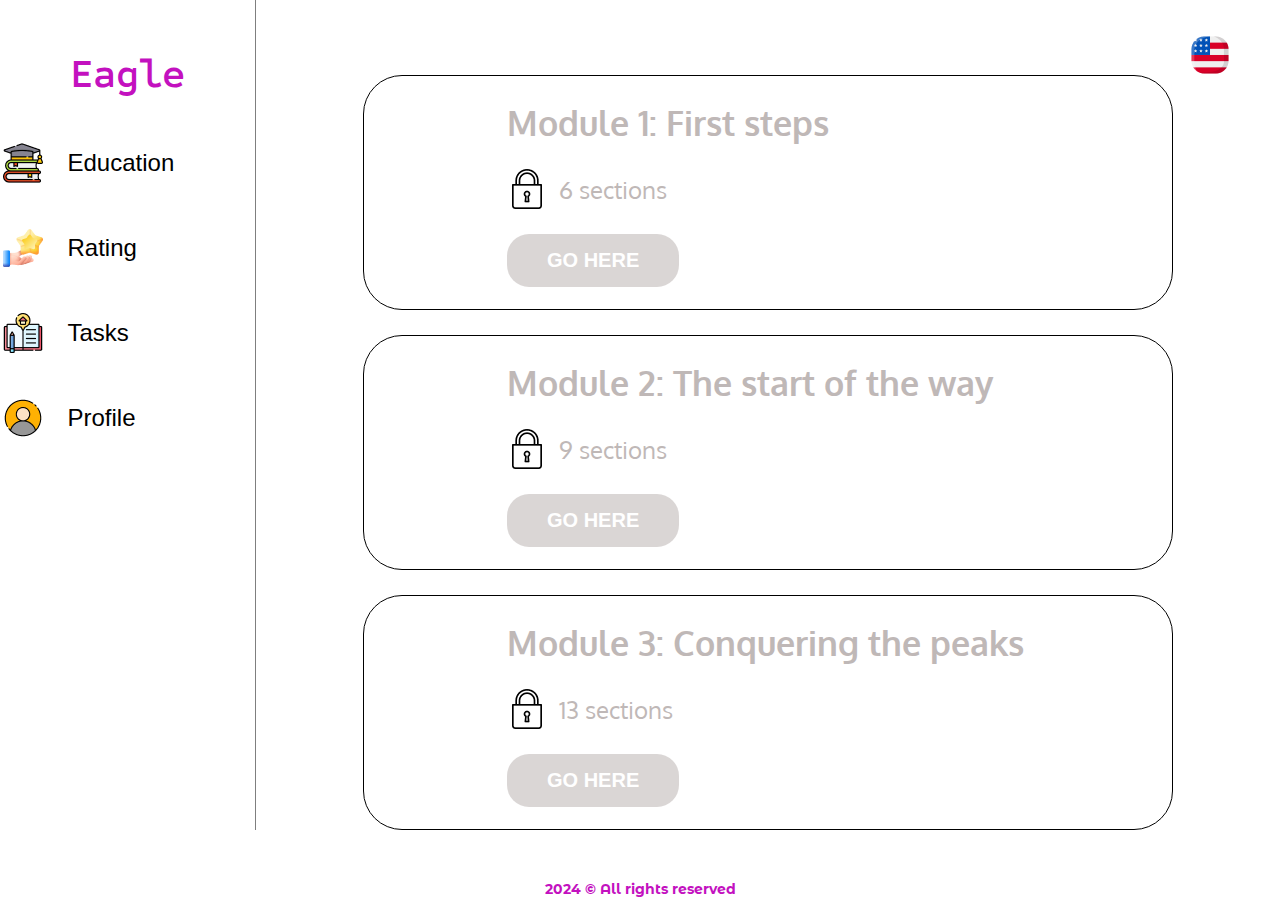
==== main.html @ 6894b3e1 "Eagle" ====
<!DOCTYPE html>
<html lang="en">
<head>
    <meta charset="UTF-8">
    <meta name="viewport" content="width=device-width, initial-scale=1.0">
    <title>Eagle</title>
    <link rel="stylesheet" href="./css/fonts.css">
    <link rel="stylesheet" href="./css/main.css">
</head>
<body>
    <header class="header">        
        <div class="language">
            <img src="./img/png/icon-lang.png" alt="Language" class="lang__icon">
        </div> 
    </header>

    <main class="main">

        <section class="left__content">
            <a href="#!" class="main__logo">Eagle</a>
            <ul class="navbar">
                <button class="education"><img src="./img/png/icon-education.png" alt="">Education</button>
                <button class="rating"><img src="./img/png/icon-rating.png" alt="">Rating</button>
                <button class="tasks"><img src="./img/png/icon-tasks.png" alt="">Tasks</button>
                <button class="profile"><img src="./img/png/icon-profile.png" alt="">Profile</button>             
            </ul>
        </section>
        
        <section class="right__content">
            <div class="module__one">
                <h2 class="module__title">Module 1: First steps</h2>
                <div class="module__status">
                    <img src="./img/png/icon-lock.png" alt="" class="status__icon">
                    <span class="status__info">6 sections</span>
                </div>


                <div class="module__status_active"> 
                    <div class="module__status_line"><img src="./img/png/icon-trophy.png" alt=""></div>                   
                    <span class="status__info status__active">6 / 6</span>
                </div>

                <button class="module__btn">Go here</button>
                
                <!-- <img src="./img/png/icon-eagle.png" alt="Eagle Icon" class="module__icon"> -->
            </div>

            <div class="module__two">
                <h2 class="module__title">Module 2: The start of the way</h2>
                <div class="module__status">
                    <img src="./img/png/icon-lock.png" alt="" class="status__icon">
                    <span class="status__info">9 sections</span>
                </div>
                <button class="module__two__btn">Go here</button>                
            </div>

            <div class="module__three">
                <h2 class="module__title">Module 3: Conquering the peaks</h2>
                <div class="module__status">
                    <img src="./img/png/icon-lock.png" alt="" class="status__icon">
                    <span class="status__info">13 sections</span>
                </div>
                <button class="module__three__btn">Go here</button>                
            </div>

        </section>


    </main>   
    <footer class="footer">
        <p class="footer">2024 © All rights reserved</p>
    </footer>
    <script src="./js/main.js"></script> 
</body>
</html>
---- css/fonts.css ----
/* montserrat-alternates-regular - latin */
@font-face {
  font-display: swap; /* Check https://developer.mozilla.org/en-US/docs/Web/CSS/@font-face/font-display for other options. */
  font-family: 'Montserrat Alternates';
  font-style: normal;
  font-weight: 400;
  src: url('../fonts/montserrat-alternates-v17-latin-regular.woff2') format('woff2'); /* Chrome 36+, Opera 23+, Firefox 39+, Safari 12+, iOS 10+ */
}
/* montserrat-alternates-500 - latin */
@font-face {
  font-display: swap; /* Check https://developer.mozilla.org/en-US/docs/Web/CSS/@font-face/font-display for other options. */
  font-family: 'Montserrat Alternates';
  font-style: normal;
  font-weight: 500;
  src: url('../fonts/montserrat-alternates-v17-latin-500.woff2') format('woff2'); /* Chrome 36+, Opera 23+, Firefox 39+, Safari 12+, iOS 10+ */
}
/* montserrat-alternates-600 - latin */
@font-face {
  font-display: swap; /* Check https://developer.mozilla.org/en-US/docs/Web/CSS/@font-face/font-display for other options. */
  font-family: 'Montserrat Alternates';
  font-style: normal;
  font-weight: 600;
  src: url('../fonts/montserrat-alternates-v17-latin-600.woff2') format('woff2'); /* Chrome 36+, Opera 23+, Firefox 39+, Safari 12+, iOS 10+ */
}
/* montserrat-alternates-700 - latin */
@font-face {
  font-display: swap; /* Check https://developer.mozilla.org/en-US/docs/Web/CSS/@font-face/font-display for other options. */
  font-family: 'Montserrat Alternates';
  font-style: normal;
  font-weight: 700;
  src: url('../fonts/montserrat-alternates-v17-latin-700.woff2') format('woff2'); /* Chrome 36+, Opera 23+, Firefox 39+, Safari 12+, iOS 10+ */
}
/* montserrat-alternates-800 - latin */
@font-face {
  font-display: swap; /* Check https://developer.mozilla.org/en-US/docs/Web/CSS/@font-face/font-display for other options. */
  font-family: 'Montserrat Alternates';
  font-style: normal;
  font-weight: 800;
  src: url('../fonts/montserrat-alternates-v17-latin-800.woff2') format('woff2'); /* Chrome 36+, Opera 23+, Firefox 39+, Safari 12+, iOS 10+ */
}
/* montserrat-alternates-900 - latin */
@font-face {
  font-display: swap; /* Check https://developer.mozilla.org/en-US/docs/Web/CSS/@font-face/font-display for other options. */
  font-family: 'Montserrat Alternates';
  font-style: normal;
  font-weight: 900;
  src: url('../fonts/montserrat-alternates-v17-latin-900.woff2') format('woff2'); /* Chrome 36+, Opera 23+, Firefox 39+, Safari 12+, iOS 10+ */
}

/* sometype-mono-regular - latin */
@font-face {
  font-display: swap; /* Check https://developer.mozilla.org/en-US/docs/Web/CSS/@font-face/font-display for other options. */
  font-family: 'Sometype Mono';
  font-style: normal;
  font-weight: 400;
  src: url('../fonts/sometype-mono-v1-latin-regular.woff2') format('woff2'); /* Chrome 36+, Opera 23+, Firefox 39+, Safari 12+, iOS 10+ */
}
/* sometype-mono-500 - latin */
@font-face {
  font-display: swap; /* Check https://developer.mozilla.org/en-US/docs/Web/CSS/@font-face/font-display for other options. */
  font-family: 'Sometype Mono';
  font-style: normal;
  font-weight: 500;
  src: url('../fonts/sometype-mono-v1-latin-500.woff2') format('woff2'); /* Chrome 36+, Opera 23+, Firefox 39+, Safari 12+, iOS 10+ */
}
/* sometype-mono-600 - latin */
@font-face {
  font-display: swap; /* Check https://developer.mozilla.org/en-US/docs/Web/CSS/@font-face/font-display for other options. */
  font-family: 'Sometype Mono';
  font-style: normal;
  font-weight: 600;
  src: url('../fonts/sometype-mono-v1-latin-600.woff2') format('woff2'); /* Chrome 36+, Opera 23+, Firefox 39+, Safari 12+, iOS 10+ */
}
/* sometype-mono-700 - latin */
@font-face {
  font-display: swap; /* Check https://developer.mozilla.org/en-US/docs/Web/CSS/@font-face/font-display for other options. */
  font-family: 'Sometype Mono';
  font-style: normal;
  font-weight: 700;
  src: url('../fonts/sometype-mono-v1-latin-700.woff2') format('woff2'); /* Chrome 36+, Opera 23+, Firefox 39+, Safari 12+, iOS 10+ */
}


/* oxygen-300 - latin */
@font-face {
  font-display: swap; /* Check https://developer.mozilla.org/en-US/docs/Web/CSS/@font-face/font-display for other options. */
  font-family: 'Oxygen';
  font-style: normal;
  font-weight: 300;
  src: url('../fonts/oxygen-v15-latin-300.woff2') format('woff2'); /* Chrome 36+, Opera 23+, Firefox 39+, Safari 12+, iOS 10+ */
}
/* oxygen-regular - latin */
@font-face {
  font-display: swap; /* Check https://developer.mozilla.org/en-US/docs/Web/CSS/@font-face/font-display for other options. */
  font-family: 'Oxygen';
  font-style: normal;
  font-weight: 400;
  src: url('../fonts/oxygen-v15-latin-regular.woff2') format('woff2'); /* Chrome 36+, Opera 23+, Firefox 39+, Safari 12+, iOS 10+ */
}
/* oxygen-700 - latin */
@font-face {
  font-display: swap; /* Check https://developer.mozilla.org/en-US/docs/Web/CSS/@font-face/font-display for other options. */
  font-family: 'Oxygen';
  font-style: normal;
  font-weight: 700;
  src: url('../fonts/oxygen-v15-latin-700.woff2') format('woff2'); /* Chrome 36+, Opera 23+, Firefox 39+, Safari 12+, iOS 10+ */
}
---- css/main.css ----
*, *:before, *:after {
    box-sizing: border-box;
    padding: 0;
    margin: 0;
}

body {   
    font-family: 'Oxygen';
    font-style: normal;
    font-weight: 400;
    font-size: 24px;    
    color: #BFB8B7;         
}
.header {
    width: 100%;
    display: flex;
    justify-content: flex-end;
    position: absolute;
}

.language {
    position: relative;
    right: 50px;
    top: 35px;
    cursor: pointer;
}

.main {
    display: grid;
    grid-template-columns: 1fr 4fr;    
}

.left__content { 
    display: flex;
    flex-direction: column;    
    justify-content: flex-start; 
    align-items: center; 
    border-right: 1px solid rgba(0, 0, 0, 0.5);    
}

.main__logo {
    font-family: 'Sometype Mono';
    font-size: 40px;
    font-weight: 600;
    text-decoration: none;
    color: #C311BF;
    line-height: 143%;
    margin-top: 46px;
}

.navbar {
    display: flex;
    flex-direction: column;
    gap: 25px;
    margin-top: 30px;
}
.navbar button {
    width: 250px;
    height: 60px;
    background-color: transparent;
    border: none;
    font-size: 24px;
    text-align: left;
    display: flex;
    align-items: center;
    gap: 25px;  
    cursor: pointer;  
}

.navbar button:hover,
.navbar button:active,
.navbar button:focus {
    background-color: rgba(195, 17, 192, 0.3);
    border: 1px solid #C311BF; 
    border-radius: 37px;
    padding-left: 22px;
    color: #C311BF;    
}

.right__content {
    display: flex;
    flex-direction: column;
    gap: 25px;
    align-items: center;
    margin-top: 75px;
}

.module__one,
.module__two,
.module__three {
    display: flex;
    flex-direction: column;
    align-items: flex-start;
    gap: 25px;
    width: 810px;
    height: 235px;
    background-color: transparent;
    border: 1px solid black;
    border-radius: 39px;
    padding: 25px 143px;
}

.module__status {
    display: flex;
    align-items: center;
    gap: 12px;
}

.module__title {
    font-size: 34px;
}
.module__btn,
.module__two__btn,
.module__three__btn {
    background-color: rgba(191, 184, 183, 0.58);
    padding: 15px 40px;
    border: none;
    border-radius: 22px;
    text-transform: uppercase;
    font-size: 20px;
    font-weight: 700;
    color: #fff;
    cursor: pointer;
}
.module__btn:hover,
.module__two__btn:hover,
.module__three__btn:hover {
    background-color: rgba(253, 113, 20, 0.79);
}

/* ------------------------------------------- */
.module__active {
    background-color: rgba(253, 113, 20, 0.79);
    color: #fff;
}
.btn__active {
    background-color: #fff;
    color: #FD7014;    
}
.module__status_active {
    display: none;
    position: relative;
    width: 367px;
    height: 15px;
    border-radius: 10px;
    border: 1px solid white;

}
.module__status_line {
    display: flex;
    align-items: center;
    justify-content: flex-end;    
    width: 30%; 
    height: 100%; 
    border-radius: 10px;
    background-color: #58FC55;
}
.status__active {
    position: absolute;
    top: -10px;  
    right: -70px;
}














.footer {
    font-family: 'Montserrat Alternates';
    font-weight: 700;
    font-size: 14px; 
    color: #C311BF;
    text-align: center;
    margin-top: 50px;    
}
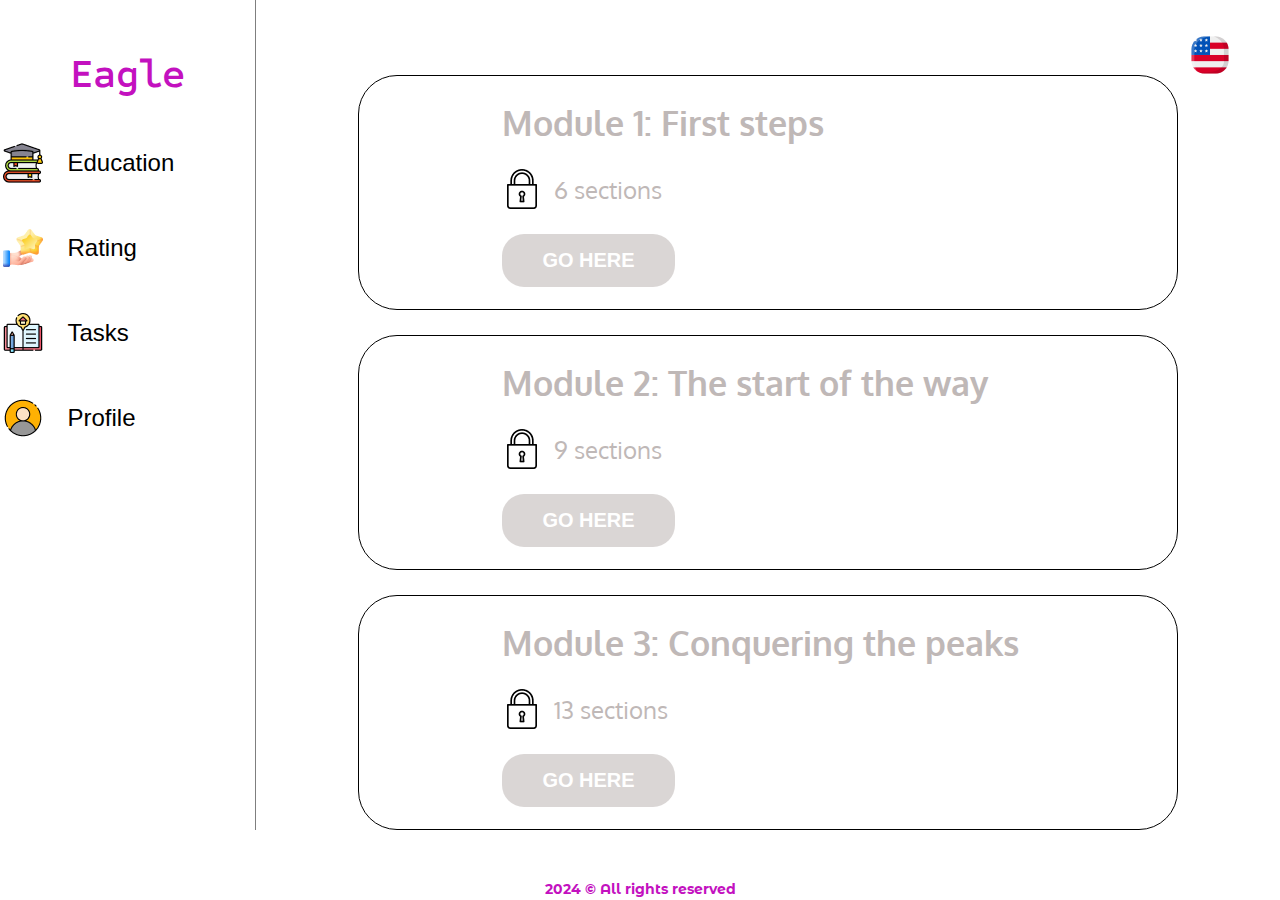
==== commit fb52db85: "Update main.html" ====
--- a/main.html
+++ b/main.html
@@ -27,23 +27,39 @@
         </section>
         
         <section class="right__content">
+
             <div class="module__one">
                 <h2 class="module__title">Module 1: First steps</h2>
                 <div class="module__status">
                     <img src="./img/png/icon-lock.png" alt="" class="status__icon">
                     <span class="status__info">6 sections</span>
                 </div>
-
-
                 <div class="module__status_active"> 
                     <div class="module__status_line"><img src="./img/png/icon-trophy.png" alt=""></div>                   
                     <span class="status__info status__active">6 / 6</span>
                 </div>
-
-                <button class="module__btn">Go here</button>
-                
+                <button class="module__btn">Go here</button>                
                 <!-- <img src="./img/png/icon-eagle.png" alt="Eagle Icon" class="module__icon"> -->
             </div>
+
+
+
+            <div class="module__one1 results">
+                <h2 class="module__title">Module 1: First steps</h2>
+                <div class="module__status_active1"> 
+                    <div class="module__status_line1"><img class="status__icons" src="./img/png/icon-trophy.png" alt=""></div>                   
+                    <!-- <span class="status__active">6 / 6</span> -->
+                </div>
+                <div class="module_buttons">
+                    <button class="module__btn1 restart">Restart</button>                    
+                </div>
+                <img src="./img/png/icon-eagle.png" alt="Eagle Icon" class="module__icon">
+            </div>
+
+
+
+
+
 
             <div class="module__two">
                 <h2 class="module__title">Module 2: The start of the way</h2>
@@ -72,4 +88,4 @@
     </footer>
     <script src="./js/main.js"></script> 
 </body>
-</html>+</html>
--- a/css/main.css
+++ b/css/main.css
@@ -92,13 +92,14 @@
     flex-direction: column;
     align-items: flex-start;
     gap: 25px;
-    width: 810px;
+    width: 80%;
     height: 235px;
     background-color: transparent;
     border: 1px solid black;
     border-radius: 39px;
     padding: 25px 143px;
 }
+
 
 .module__status {
     display: flex;
@@ -144,7 +145,7 @@
     height: 15px;
     border-radius: 10px;
     border: 1px solid white;
-
+    
 }
 .module__status_line {
     display: flex;
@@ -162,11 +163,70 @@
 }
 
 
-
-
-
-
-
+/* резултать */
+.module__one1 {
+    display: flex;
+    flex-direction: column;
+    align-items: flex-start;
+    justify-content: space-around;   
+    width: 80%;
+    height: 250px;
+    background-color: rgba(253, 113, 20, 0.79);
+    color: #fff;
+    border: 1px solid black;
+    border-radius: 39px;
+    padding: 25px 143px;
+    position: relative;
+}
+.results {
+    display: none;
+}
+.module__status_active1 {
+    display: flex;
+    position: relative;
+    width: 367px;
+    height: 15px;
+    border-radius: 10px;
+    border: 1px solid white;    
+}
+.module__status_line1 {
+    display: flex;
+    align-items: center;
+    justify-content: flex-end;
+    width: 0%;    
+    height: 100%; 
+    border-radius: 10px;
+    background-color: #58FC55;
+    transition: 5s; 
+}
+.status__active1 {
+    position: absolute;
+    top: -10px;  
+    right: -70px;
+    transition: 5s; 
+}
+.status__icons {
+    transition: 5s; 
+}
+.module__btn1 {
+    background-color: #fff;
+    padding: 15px 40px;
+    border: none;
+    border-radius: 22px;
+    text-transform: uppercase;
+    font-size: 20px;
+    font-weight: 700;
+    color: #FD7014;
+    cursor: pointer;
+}
+.module__btn1:hover {
+    background-color: #ffffffd3;
+}
+.module__icon {
+    position: absolute;
+    top: 40px;
+    right: 25px;
+}
 
 
 
@@ -181,4 +241,4 @@
     color: #C311BF;
     text-align: center;
     margin-top: 50px;    
-}+}
